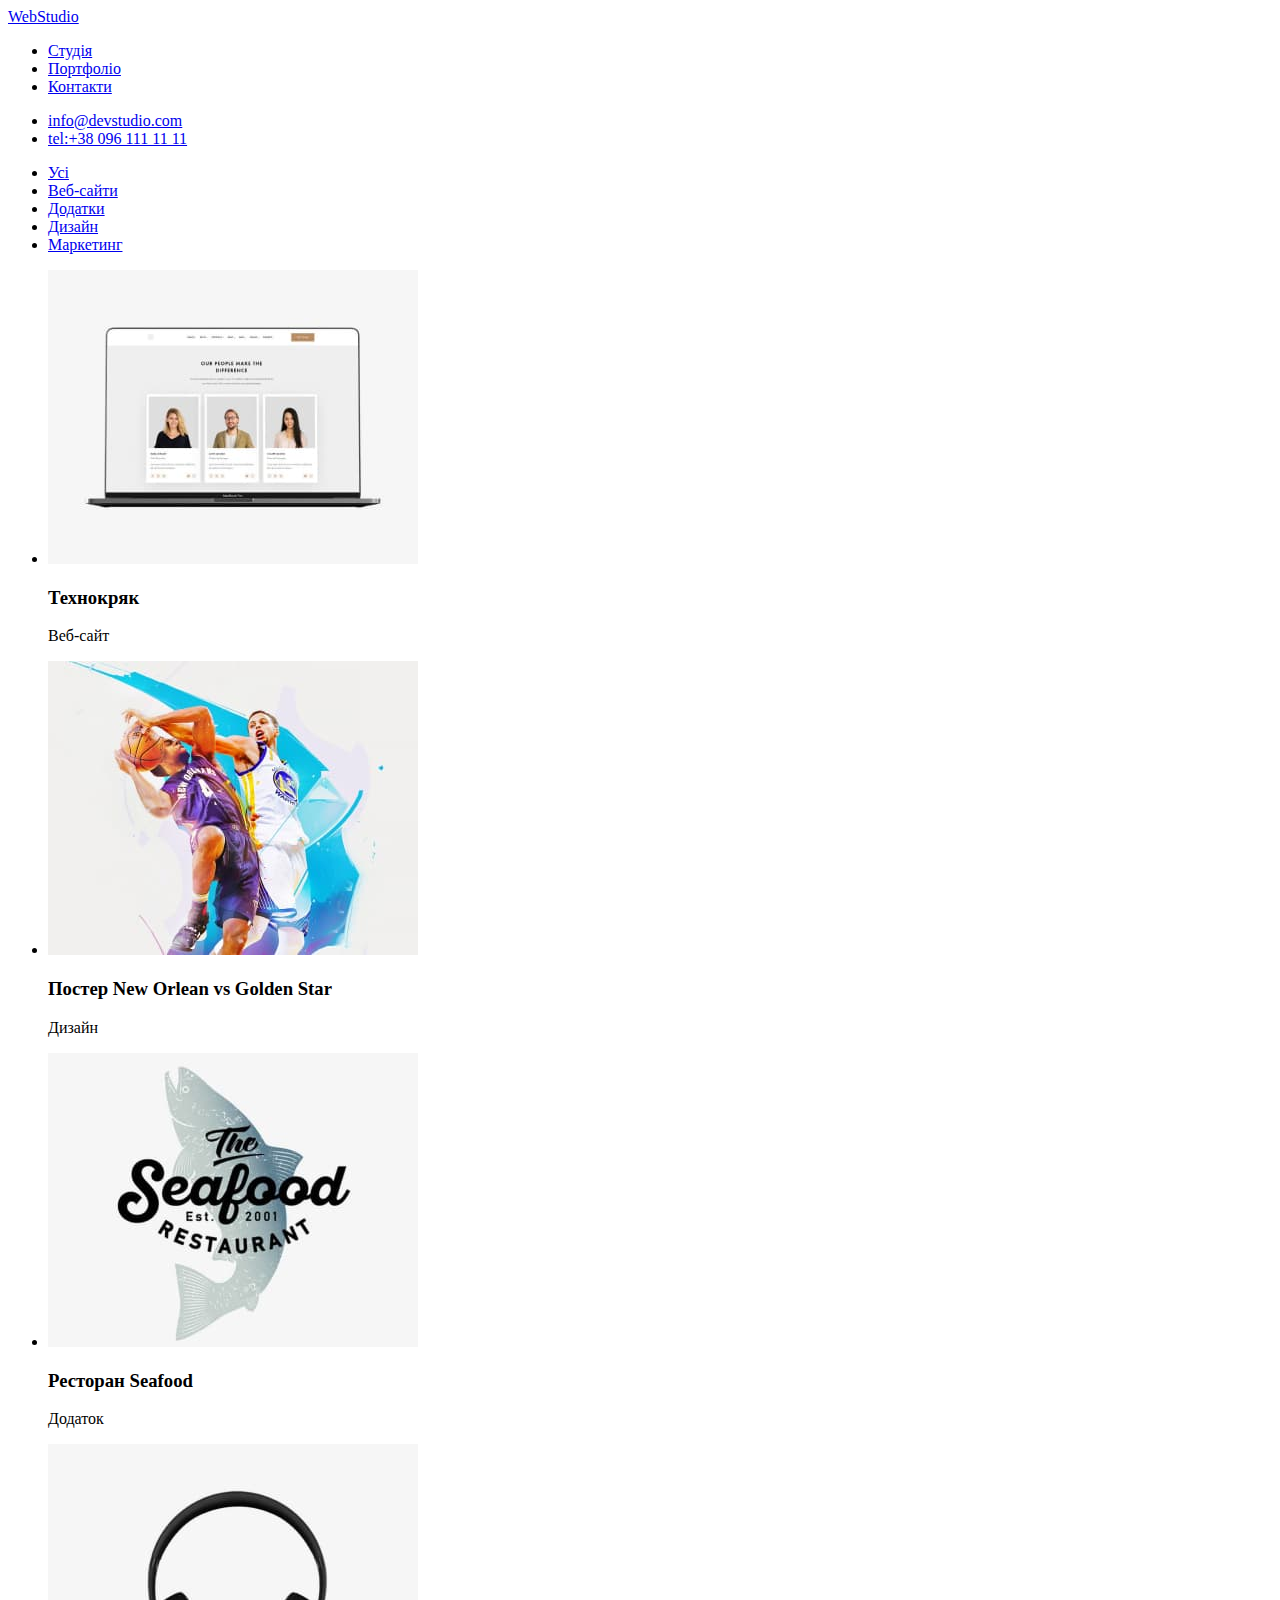
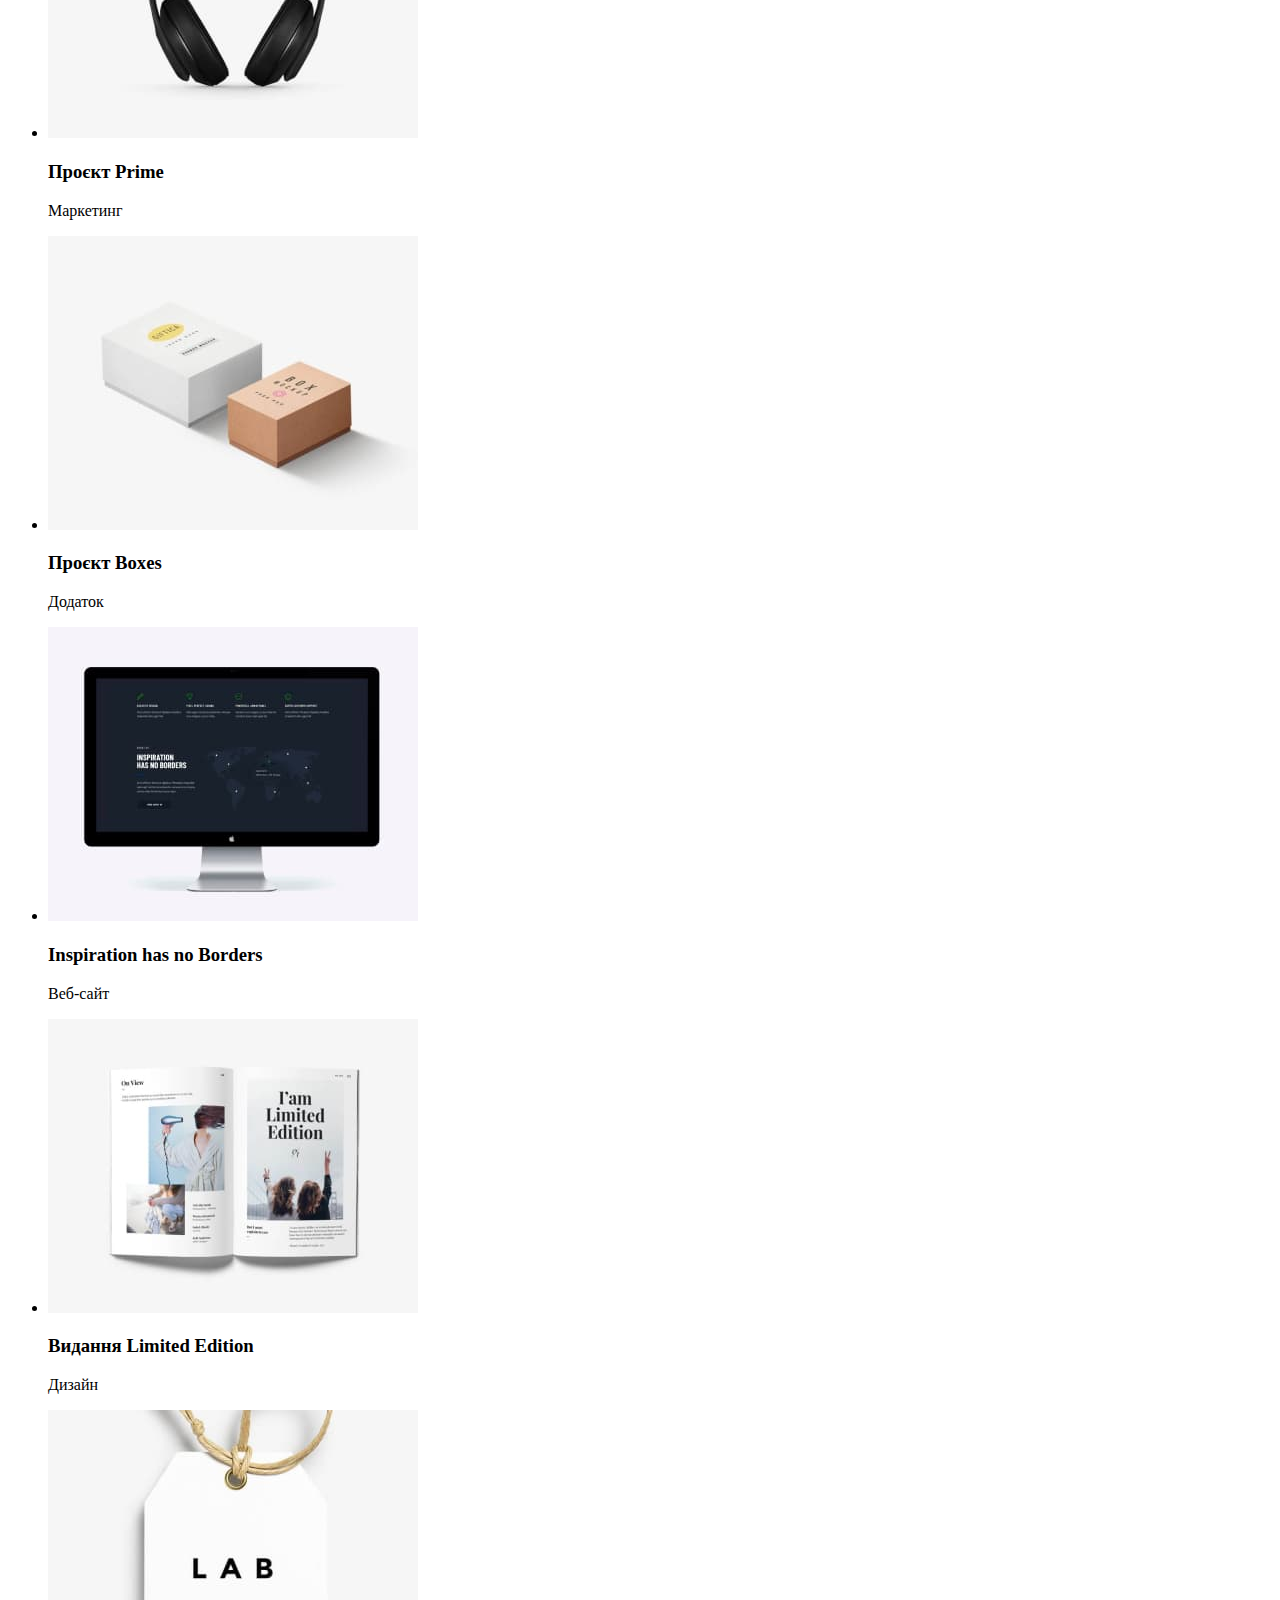
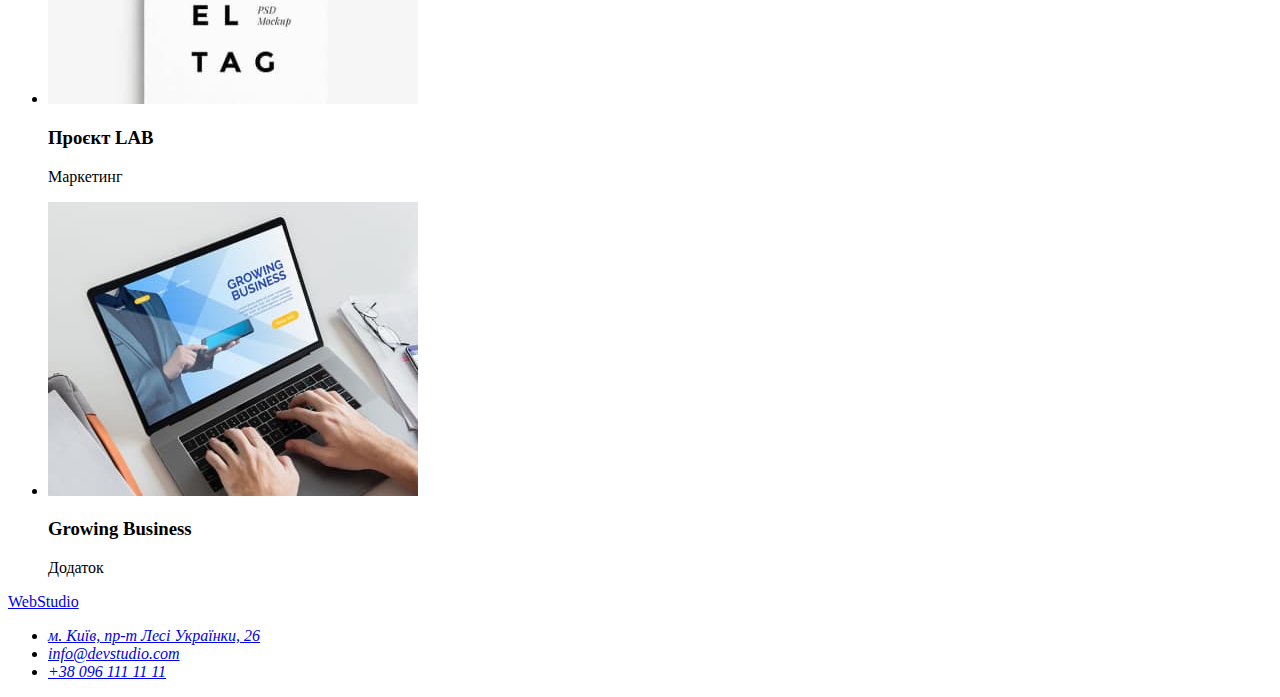
==== portfolio.html @ f0db823b "update portfolio html" ====
<!DOCTYPE html>
<html lang="uk">

<head>
    <meta charset="UTF-8">
    <meta http-equiv="X-UA-Compatible" content="IE=edge">
    <meta name="viewport" content="width=device-width, initial-scale=1.0">
    <link rel="stylesheet" href="./css/styles.css">
    <title>portfolio</title>
</head>

<body>
    <header>
        <nav>
            <a href="./index.html">WebStudio</a>
            <ul>
                <li><a href="./index.html">Студія</a></li>
                <li><a href="#">Портфоліо</a></li>
                <li><a href="#">Контакти</a></li>
            </ul>
        </nav>
        <ul>
            <li><a href="mailto:info@devstudio.com">info@devstudio.com</a></li>
            <li><a href="tel:+380961111111">tel:+38 096 111 11 11</a></li>
        </ul>
    </header>
    <main>
        <section>
            <ul>
                <li>
                    <a href="#">Усі</a>
                </li>
                <li>
                    <a href="#">Веб-сайти</a>
                </li>
                <li>
                    <a href="#">Додатки</a>
                </li>
                <li>
                    <a href="#">Дизайн</a>
                </li>
                <li>
                    <a href="#">Маркетинг</a>
                </li>
            </ul>
        </section>
        <section>
            <ul>
                <li>
                    <img src="./images/webpage.jpg" alt="webpage">
                    <h3>Технокряк</h3>
                    <p>Веб-сайт</p>
                </li>
                <li>
                    <img src="./images/poster.jpg" alt="poster">
                    <h3>Постер New Orlean vs Golden Star</h3>
                    <p>Дизайн</p>
                </li>
                <li>
                    <img src="./images/restaurant.jpg" alt="restaurant logo">
                    <h3>Ресторан Seafood</h3>
                    <p>Додаток</p>
                </li>
            </ul>
        </section>
        <section>
            <ul>
                <li>
                    <img src="./images/projectprime.jpg" alt="projectprime">
                    <h3>Проєкт Prime</h3>
                    <p>Маркетинг</p>
                </li>
                <li>
                    <img src="./images/boxes.jpg" alt="projectboxes">
                    <h3>Проєкт Boxes</h3>
                    <p>Додаток</p>
                </li>
                <li>
                    <img src="./images/inspiration.jpg" alt="inspiration">
                    <h3>Inspiration has no Borders</h3>
                    <p>Веб-сайт</p>
                </li>
            </ul>
        </section>
        <section>
            <ul>
                <li>
                    <img src="./images/limitededition.jpg" alt="limitededition">
                    <h3>Видання Limited Edition</h3>
                    <p>Дизайн</p>
                </li>
                <li>
                    <img src="./images/projectlab.jpg" alt="projectlab">
                    <h3>Проєкт LAB</h3>
                    <p>Маркетинг</p>
                </li>
                <li>
                    <img src="./images/growingbusiness.jpg" alt="growingbusiness">
                    <h3>Growing Business</h3>
                    <p>Додаток</p>
                </li>
            </ul>
        </section>
    </main>
    <footer>
        <a href="/">WebStudio</a>
        <address>
            <ul>
                <li>
                    <a href="https://goo.gl/maps/CPtrU1FHBa2aNyZL9">м. Київ, пр-т Лесі Українки, 26</a>
                </li>
                <li>
                    <a href="mailto:info@devstudio.com">info@devstudio.com</a>
                </li>
                <li>
                    <a href="tel:+380961111111">+38 096 111 11 11</a>
                </li>
            </ul>
        </address>
    </footer>
</body>

</html>
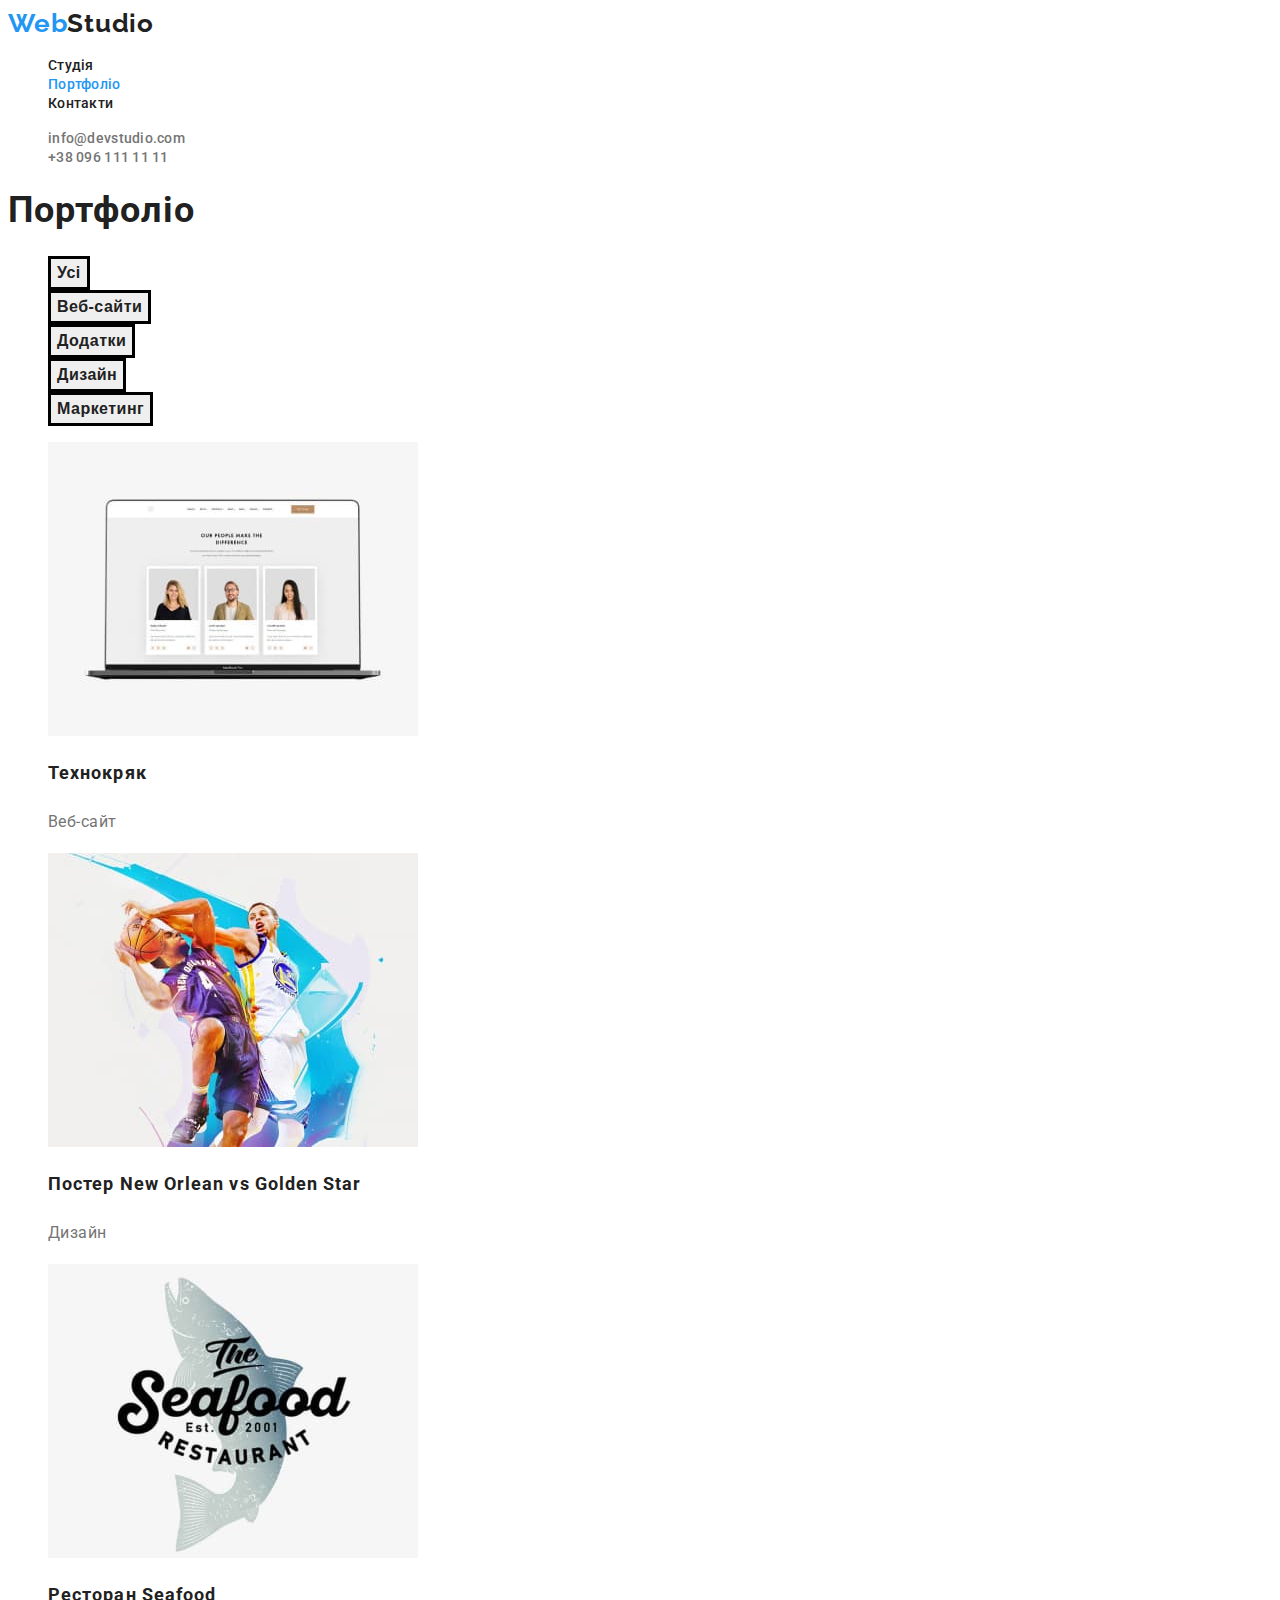
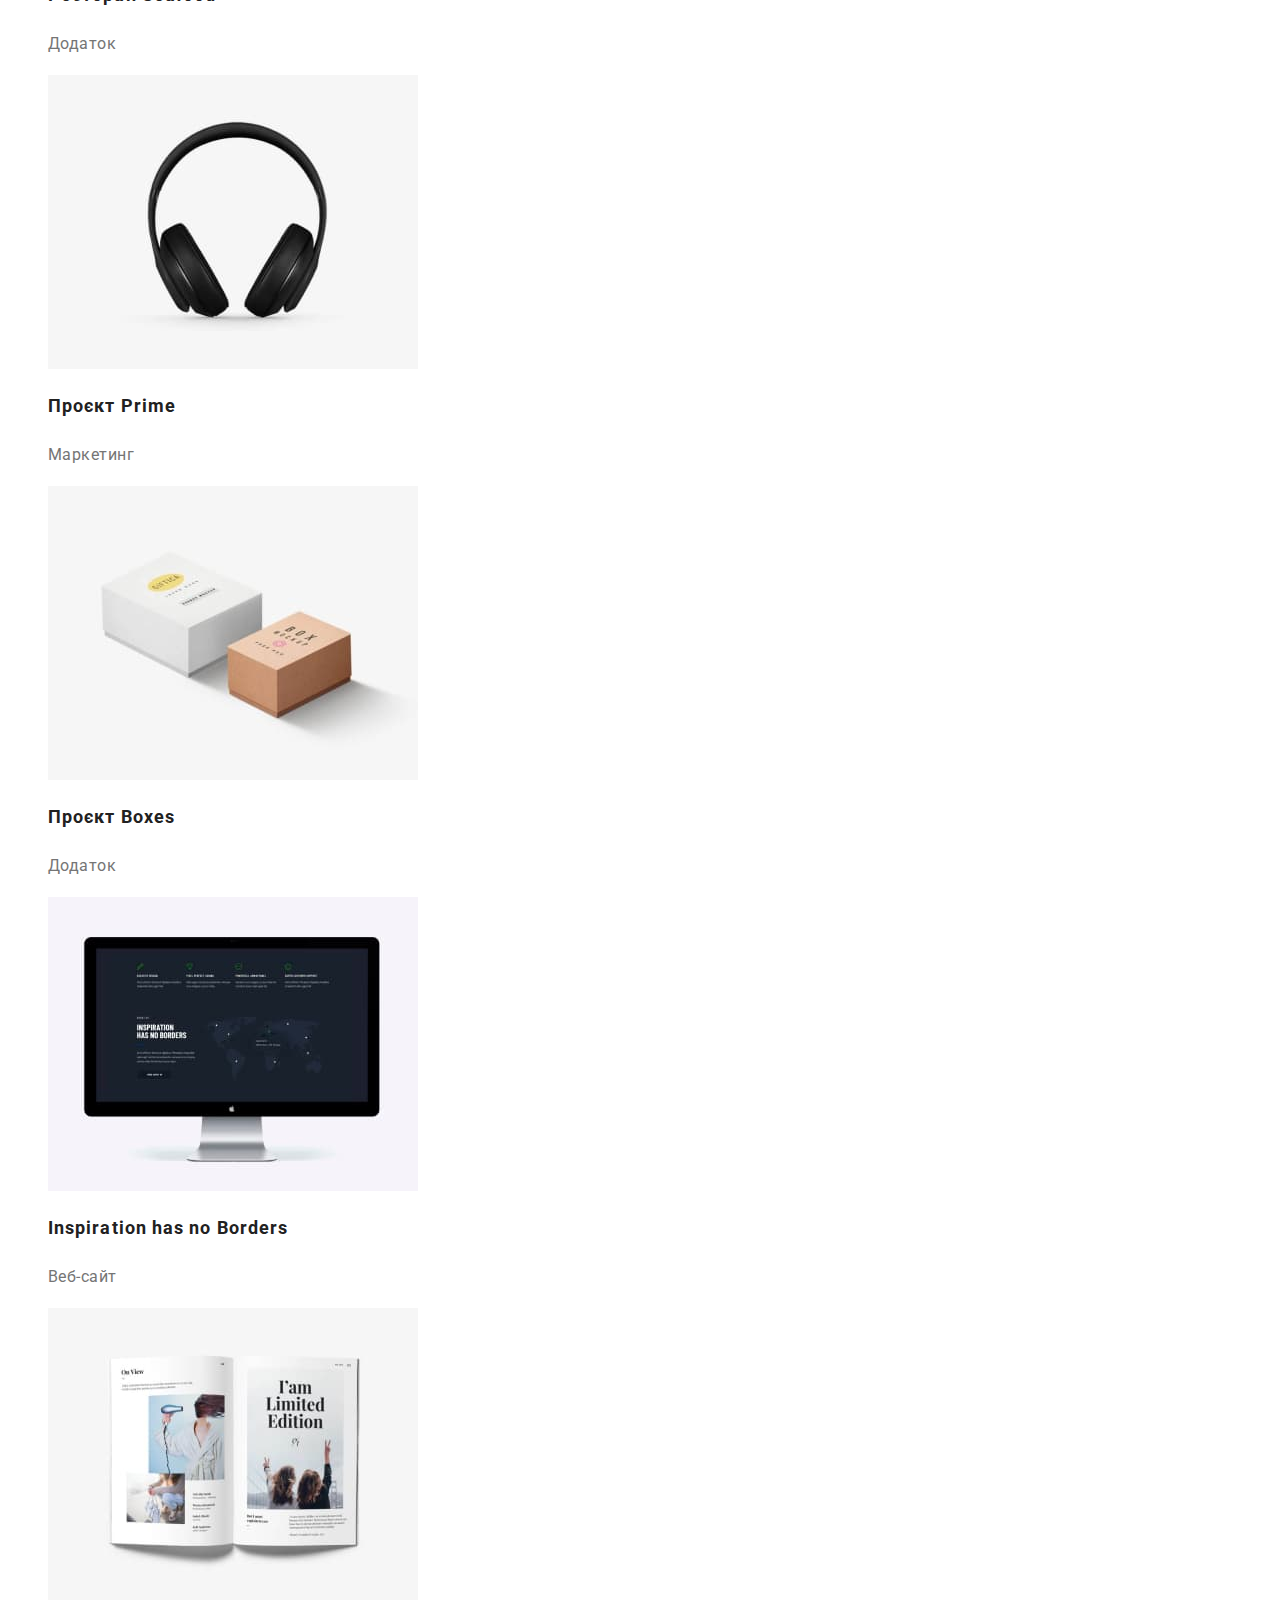
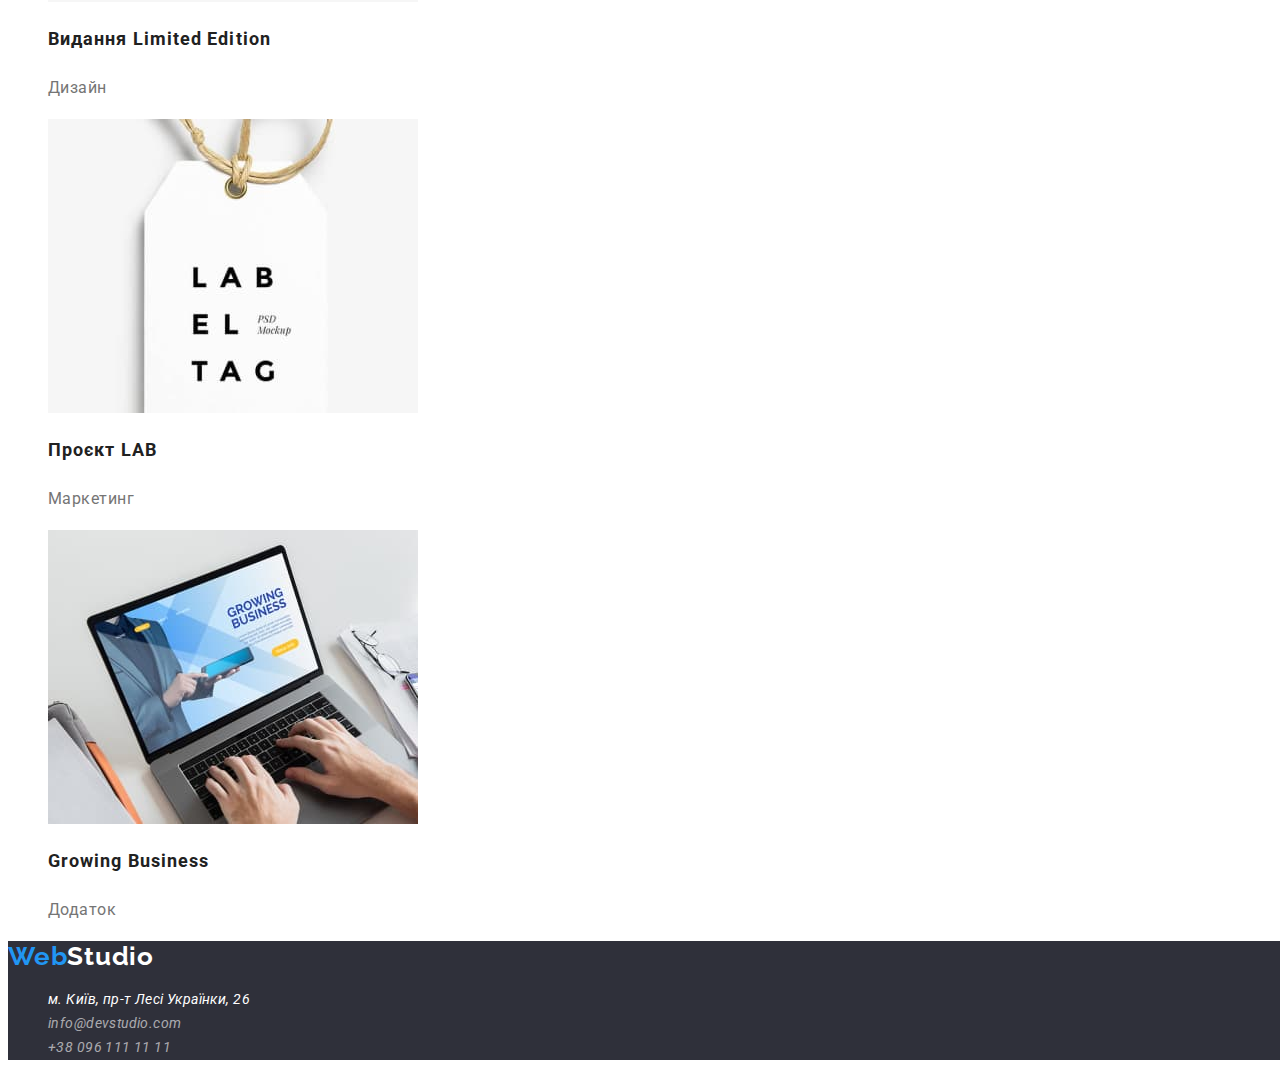
==== commit 34f71948: "update html" ====
--- a/portfolio.html
+++ b/portfolio.html
@@ -7,117 +7,130 @@
     <meta name="viewport" content="width=device-width, initial-scale=1.0">
     <link rel="stylesheet" href="./css/styles.css">
     <title>portfolio</title>
+    <link rel="preconnect" href="https://fonts.googleapis.com">
+    <link rel="preconnect" href="https://fonts.gstatic.com" crossorigin>
+    <link href="https://fonts.googleapis.com/css2?family=Raleway:wght@700&family=Roboto:wght@400;500;700;900&display=swap"
+        rel="stylesheet">
 </head>
 
 <body>
-    <header>
-        <nav>
-            <a href="./index.html">WebStudio</a>
+<header class="header">
+    <nav>
+        <a class="logo-link" href="/index.html">Web<span class="logo-header">Studio</span></a>
+        <ul class="site-nav">
+            <li class="list"><a class="link " href="./index.html">Студія</a></li>
+            <li class="list"><a class="link current" href="./portfolio.html">Портфоліо</a></li>
+            <li class="list"><a class="link" href="#">Контакти</a></li>
+        </ul>
+    </nav>
+    <ul class="mail-tel-section">
+        <li class="list"><a class="link" href="mailto:info@devstudio.com">info@devstudio.com</a></li>
+        <li class="list"><a class="link" href="tel:+380961111111">+38 096 111 11 11</a></li>
+    </ul>
+</header>
+<main>
+    <section>
+    <h1 class="title-section">Портфоліо</h1>
+    <ul>
+        <li class="list">
+            <button class="secondary-button current " type="button">Усі</button>
+        </li>
+        <li class="list">
+            <button class="secondary-button " type="button">Веб-сайти</button>
+        </li>
+        <li class="list">
+            <button class="secondary-button " type="button">Додатки</button>
+        </li>
+        <li class="list">
+            <button class="secondary-button " type="button">Дизайн</button>
+        </li>
+        <li class="list">
+            <button class="secondary-button " type="button">Маркетинг</button>
+        </li>
+    </ul>
+    </section>
+    <section class="portfolio-section">
             <ul>
-                <li><a href="./index.html">Студія</a></li>
-                <li><a href="#">Портфоліо</a></li>
-                <li><a href="#">Контакти</a></li>
-            </ul>
-        </nav>
-        <ul>
-            <li><a href="mailto:info@devstudio.com">info@devstudio.com</a></li>
-            <li><a href="tel:+380961111111">tel:+38 096 111 11 11</a></li>
-        </ul>
-    </header>
-    <main>
-        <section>
-            <ul>
-                <li>
-                    <a href="#">Усі</a>
+                <li class="list">
+                    <img src="./images/webpage.jpg" 
+                    alt="webpage"
+                    width="370">
+                    <h2 class="portfolio-title">Технокряк</h2>
+                    <p class="portfolio-dscr">Веб-сайт</p>
                 </li>
-                <li>
-                    <a href="#">Веб-сайти</a>
+                <li class="list">
+                    <img src="./images/poster.jpg" 
+                    alt="poster"
+                    width="370">
+                    <h2 class="portfolio-title">Постер New Orlean vs Golden Star</h2>
+                    <p class="portfolio-dscr">Дизайн</p>
                 </li>
-                <li>
-                    <a href="#">Додатки</a>
+                <li class="list">
+                    <img src="./images/restaurant.jpg" 
+                    alt="restaurant logo"
+                    width="370">
+                    <h2 class="portfolio-title">Ресторан Seafood</h2>
+                    <p class="portfolio-dscr">Додаток</p>
                 </li>
-                <li>
-                    <a href="#">Дизайн</a>
+                <li class="list">
+                    <img src="./images/projectprime.jpg" 
+                    alt="projectprime"
+                    width="370">
+                    <h2 class="portfolio-title">Проєкт Prime</h2>
+                    <p class="portfolio-dscr">Маркетинг</p>
                 </li>
-                <li>
-                    <a href="#">Маркетинг</a>
+                <li class="list">
+                    <img src="./images/boxes.jpg" 
+                    alt="projectboxes"
+                    width="370">
+                    <h2 class="portfolio-title">Проєкт Boxes</h2>
+                    <p class="portfolio-dscr">Додаток</p>
+                </li>
+                <li class="list">
+                    <img src="./images/inspiration.jpg" 
+                    alt="inspiration"
+                    width="370">
+                    <h2 class="portfolio-title">Inspiration has no Borders</h2>
+                    <p class="portfolio-dscr">Веб-сайт</p>
+                </li>
+                <li class="list">
+                    <img src="./images/limitededition.jpg" alt="limitededition"
+                    width="370">
+                    <h2 class="portfolio-title">Видання Limited Edition</h2>
+                    <p class="portfolio-dscr">Дизайн</p>
+                </li>
+                <li class="list">
+                    <img src="./images/projectlab.jpg" 
+                    alt="projectlab"
+                    width="370">
+                    <h2 class="portfolio-title">Проєкт LAB</h2>
+                    <p class="portfolio-dscr">Маркетинг</p>
+                </li>
+                <li class="list">
+                    <img src="./images/growingbusiness.jpg" alt="growingbusiness"
+                    width="370">
+                    <h2 class="portfolio-title">Growing Business</h2>
+                    <p class="portfolio-dscr">Додаток</p>
                 </li>
             </ul>
-        </section>
-        <section>
-            <ul>
-                <li>
-                    <img src="./images/webpage.jpg" alt="webpage">
-                    <h3>Технокряк</h3>
-                    <p>Веб-сайт</p>
-                </li>
-                <li>
-                    <img src="./images/poster.jpg" alt="poster">
-                    <h3>Постер New Orlean vs Golden Star</h3>
-                    <p>Дизайн</p>
-                </li>
-                <li>
-                    <img src="./images/restaurant.jpg" alt="restaurant logo">
-                    <h3>Ресторан Seafood</h3>
-                    <p>Додаток</p>
-                </li>
-            </ul>
-        </section>
-        <section>
-            <ul>
-                <li>
-                    <img src="./images/projectprime.jpg" alt="projectprime">
-                    <h3>Проєкт Prime</h3>
-                    <p>Маркетинг</p>
-                </li>
-                <li>
-                    <img src="./images/boxes.jpg" alt="projectboxes">
-                    <h3>Проєкт Boxes</h3>
-                    <p>Додаток</p>
-                </li>
-                <li>
-                    <img src="./images/inspiration.jpg" alt="inspiration">
-                    <h3>Inspiration has no Borders</h3>
-                    <p>Веб-сайт</p>
-                </li>
-            </ul>
-        </section>
-        <section>
-            <ul>
-                <li>
-                    <img src="./images/limitededition.jpg" alt="limitededition">
-                    <h3>Видання Limited Edition</h3>
-                    <p>Дизайн</p>
-                </li>
-                <li>
-                    <img src="./images/projectlab.jpg" alt="projectlab">
-                    <h3>Проєкт LAB</h3>
-                    <p>Маркетинг</p>
-                </li>
-                <li>
-                    <img src="./images/growingbusiness.jpg" alt="growingbusiness">
-                    <h3>Growing Business</h3>
-                    <p>Додаток</p>
-                </li>
-            </ul>
-        </section>
+            </section>
     </main>
-    <footer>
-        <a href="/">WebStudio</a>
-        <address>
-            <ul>
-                <li>
-                    <a href="https://goo.gl/maps/CPtrU1FHBa2aNyZL9">м. Київ, пр-т Лесі Українки, 26</a>
-                </li>
-                <li>
-                    <a href="mailto:info@devstudio.com">info@devstudio.com</a>
-                </li>
-                <li>
-                    <a href="tel:+380961111111">+38 096 111 11 11</a>
-                </li>
-            </ul>
-        </address>
-    </footer>
+<footer class="footer">
+    <a class="logo-link" href="/index.html">Web<span class="logo-header">Studio</span></a>
+    <address>
+        <ul class="footer-list">
+            <li class="list">
+                <a class="link-map" href="https://goo.gl/maps/CPtrU1FHBa2aNyZL9">м. Київ, пр-т Лесі Українки, 26</a>
+            </li>
+            <li class="list">
+                <a class="adress-link" href="mailto:info@devstudio.com">info@devstudio.com</a>
+            </li>
+            <li class="list">
+                <a class="adress-link" href="tel:+380961111111">+38 096 111 11 11</a>
+            </li>
+        </ul>
+    </address>
+</footer>
 </body>
 
 </html>--- a/css/styles.css
+++ b/css/styles.css
@@ -0,0 +1,228 @@
+:root {
+    --color-primary: #2196f3;
+    --color-secondary: #2f303a;
+    --primary-text-color: #212121;
+    --white-color: #fff;
+
+}
+
+body {
+    width: 1600px;
+    font-family: 'Roboto', Arial, Helvetica, sans-serif;
+    font-weight: 400;
+    color: var(--primary-text-color);
+}
+
+.list {
+    list-style: none;
+}
+
+
+.logo-link {
+    font-family: 'Raleway';
+        text-decoration: none;
+        font-style: normal;
+        font-weight: 700;
+        font-size: 26px;
+        line-height: 1.192;
+        letter-spacing: 0.03em;
+        color: var(--color-primary);
+}
+
+.logo-header {
+    text-decoration: none;
+        font-weight: 700;
+        font-size: 26px;
+        line-height: 1.192;
+        letter-spacing: 0.03em;
+        color: var(--primary-text-color);
+}
+
+.site-nav .link {
+    color: var(--primary-text-color);
+    text-decoration: none;
+    font-weight: 500;
+    font-size: 14px;
+        line-height: 1.14;
+        letter-spacing: 0.02em;
+}
+
+.site-nav .link.current,
+.site-nav .link:hover,
+.site-nav .link:focus {
+    color: var(--color-primary);
+}
+
+.mail-tel-section .link {
+    color: #757575;
+    text-decoration: none;
+    font-weight: 500;
+    font-size: 14px;
+    line-height: 1.14;
+    letter-spacing: 0.02em;
+}
+
+.mail-tel-section .link:hover,
+.mail-tel-section .link:focus {
+    color: var(--color-primary);
+}
+
+.main-section {
+    width: 1600px;
+    background: var(--color-secondary);
+}
+
+
+.hero-title {
+        font-style: normal;
+        font-weight: 900;
+        font-size: 44px;
+        line-height: 1.363;
+        letter-spacing: 0.06em;
+    background-color: var(--color-secondary);
+    color: var(--white-color);
+}
+
+.primary-button {
+    color: var(--white-color);
+    background-color: var(--color-primary);
+    font-weight: 700;
+    font-size: 16px;
+    line-height: 1.88;
+    display: flex;
+    align-items: center;
+    text-align: center;
+    letter-spacing: 0.06em;
+    border: 4px solid black;
+    cursor: pointer;
+}
+
+.primary-button:hover,
+.primary-button:focus {
+    color: var(--white-color);
+    background-color: #188CE8;
+}
+
+.section-achievements .title-list {
+font-weight: 700;
+    font-size: 14px;
+    line-height: 1.142;
+    letter-spacing: 0.03em;
+    color: var(--primary-text-color);
+}
+
+.section-achievements .paragraph-list {
+    font-size: 14px;
+        line-height: 1.714;
+        letter-spacing: 0.03em;
+        color: #757575;
+}
+
+.title-section {
+    font-weight: 700;
+        font-size: 36px;
+        line-height: 1.166;
+        letter-spacing: 0.03em;
+        color: var(--primary-text-color);
+}
+
+.section-team {
+    background-color: #f5f4fA;;
+}
+
+.section-team .list1 {
+    background-color: var(--white-color);
+    list-style-type: none;
+}
+
+.team-member {
+    font-weight: 500;
+        font-size: 16px;
+        line-height: 1.188;
+        letter-spacing: 0.03em;
+        color: var(--primary-text-color);
+}
+
+.team-member-specialization {
+        font-size: 16px;
+        line-height: 1.188;
+        letter-spacing: 0.03em;
+        color: #757575;
+}
+
+.footer {
+    background-color: var(--color-secondary);
+    width: 1600px;
+}
+
+.footer .logo-header {
+    font-weight: 700;
+        font-size: 26px;
+        line-height: 1.192;
+        letter-spacing: 0.03em;
+        color: var(--color-primary);
+}
+
+.footer .logo-header {
+    font-family: 'Raleway';
+        font-weight: 700;
+        font-size: 26px;
+        line-height: 1.192;
+        letter-spacing: 0.03em;
+        color: var(--white-color);
+}
+
+.link-map {
+    font-size: 14px;
+        line-height: 1.714;
+        letter-spacing: 0.03em;
+        color: var(--white-color);
+        text-decoration: none;
+}
+
+.adress-link {
+    font-size: 14px;
+        line-height: 1.714;
+        letter-spacing: 0.03em;
+        color: rgba(255, 255, 255, 0.6);
+        text-decoration: none;
+}
+
+.adress-link:hover,
+.adress-link:focus {
+    color: var(--color-primary);
+}
+
+.secondary-button {
+    font-weight: 500;
+        font-size: 16px;
+        line-height: 1.625;
+        letter-spacing: 0.03em;
+        color: var(--primary-text-color);
+        background-color: ff5f4fa;
+        border: 3px solid black;
+        font-weight: bold;
+        cursor: pointer;
+
+}
+
+.secondary-button:hover,
+.secondary-button:focus {
+    color: var(--white-color);
+    background-color: var(--color-primary);
+}
+
+.portfolio-title {
+    font-weight: 700;
+        font-size: 18px;
+        line-height: 2;
+        letter-spacing: 0.06em;
+        color: var(--primary-text-color);
+}
+
+.portfolio-dscr {
+    font-size: 16px;
+        line-height: 1.875;
+        letter-spacing: 0.03em;
+        color: #757575;
+}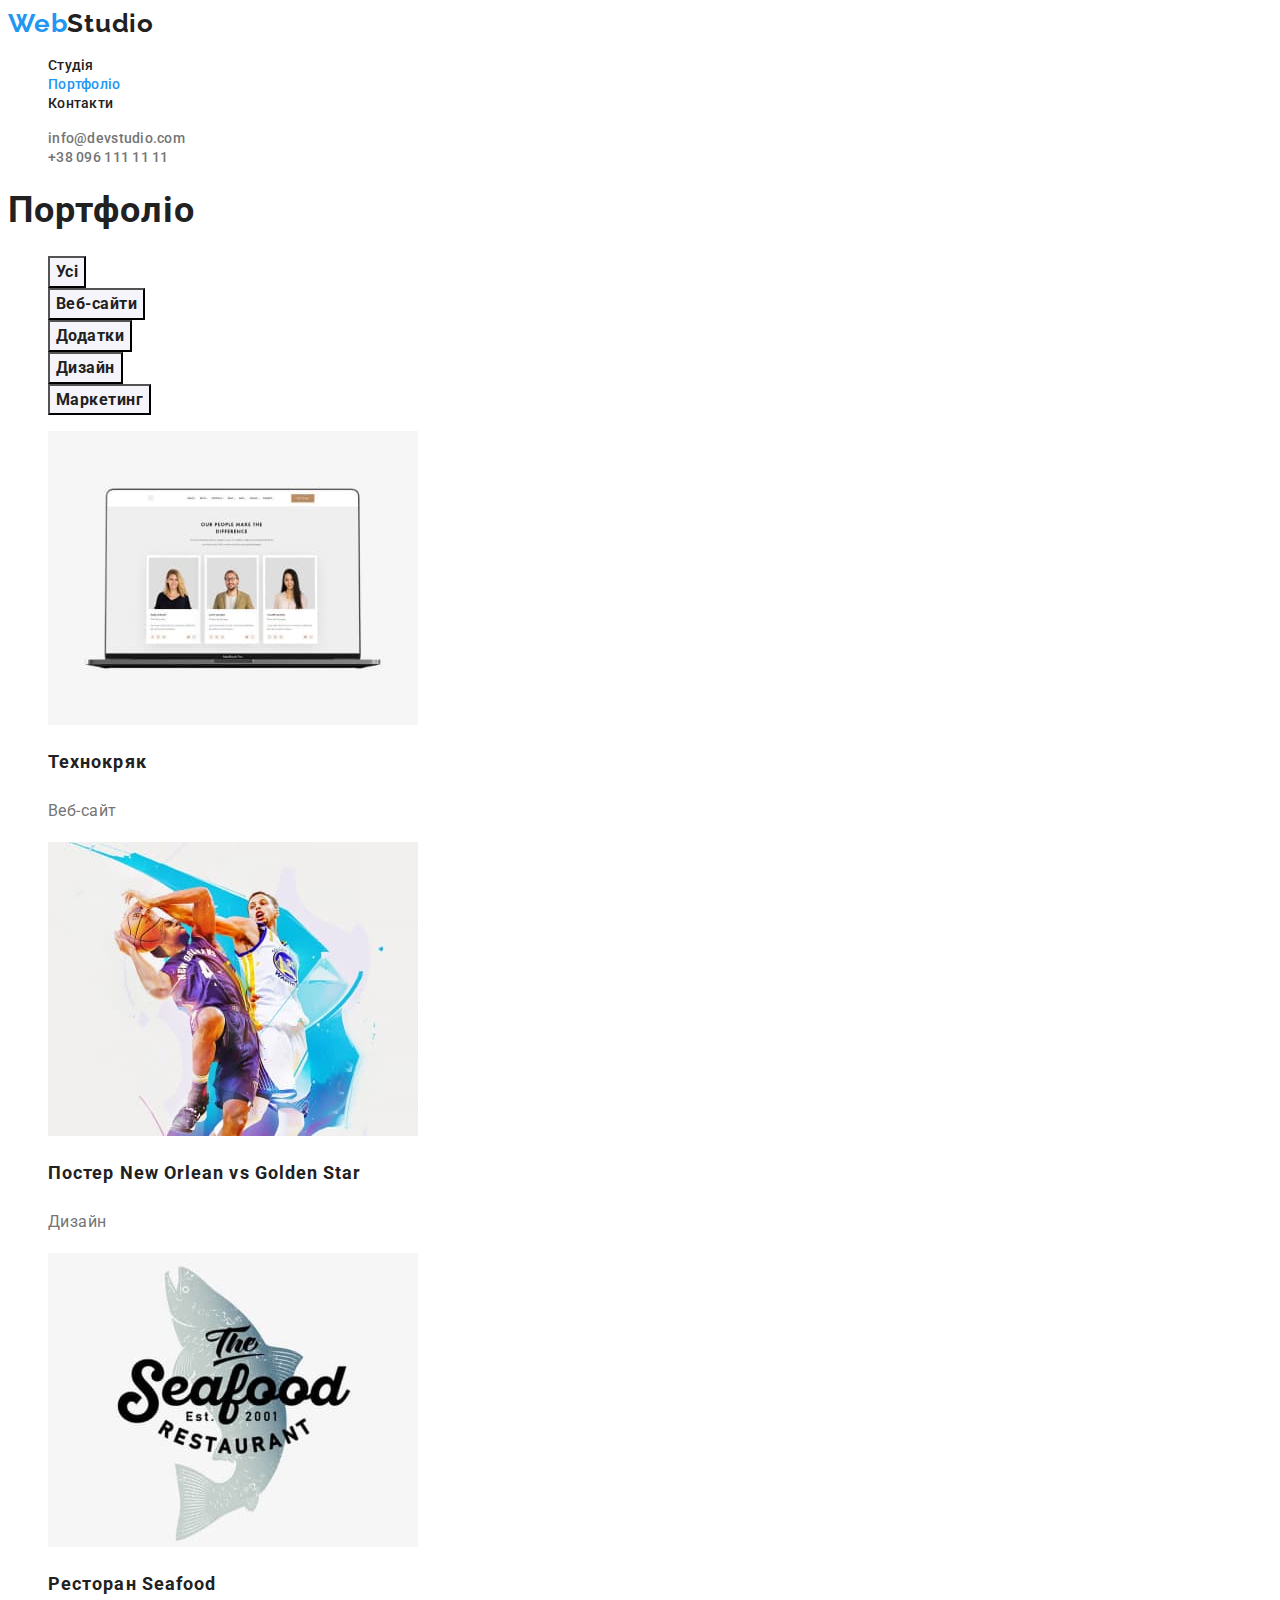
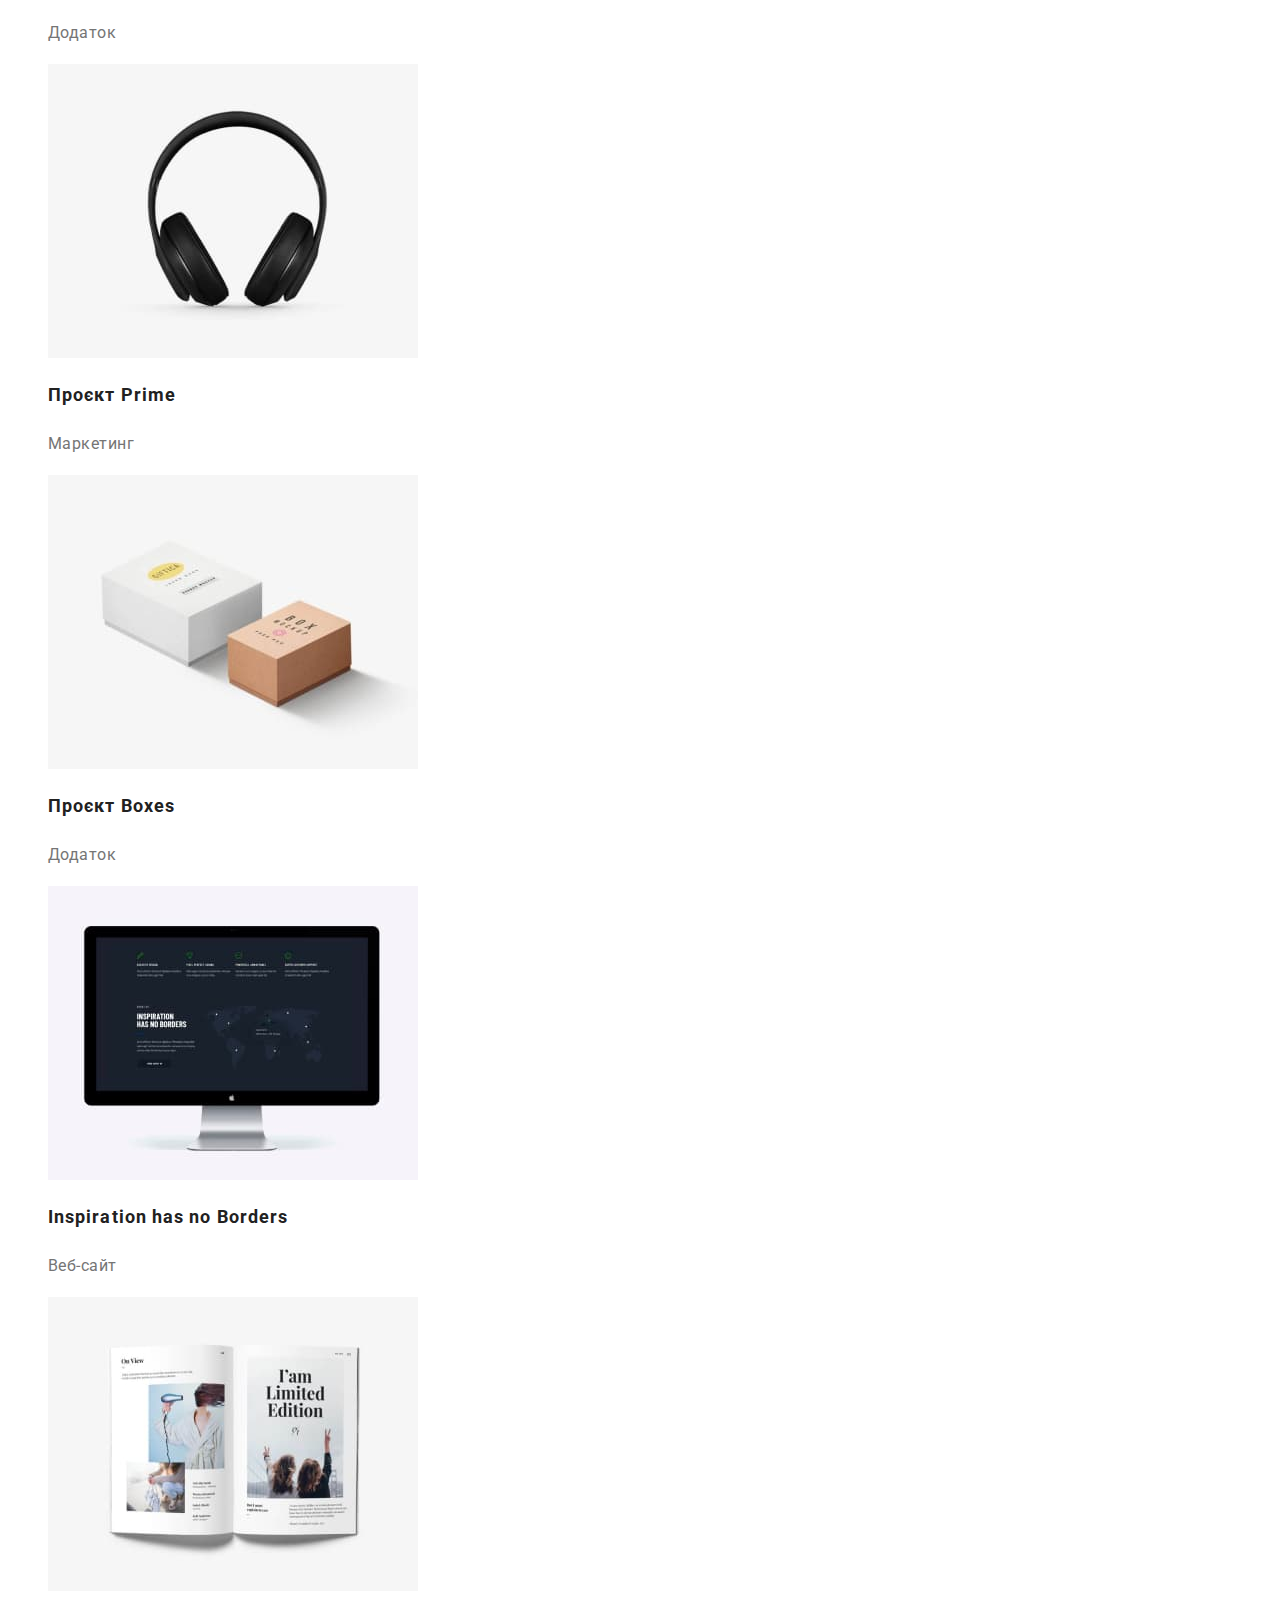
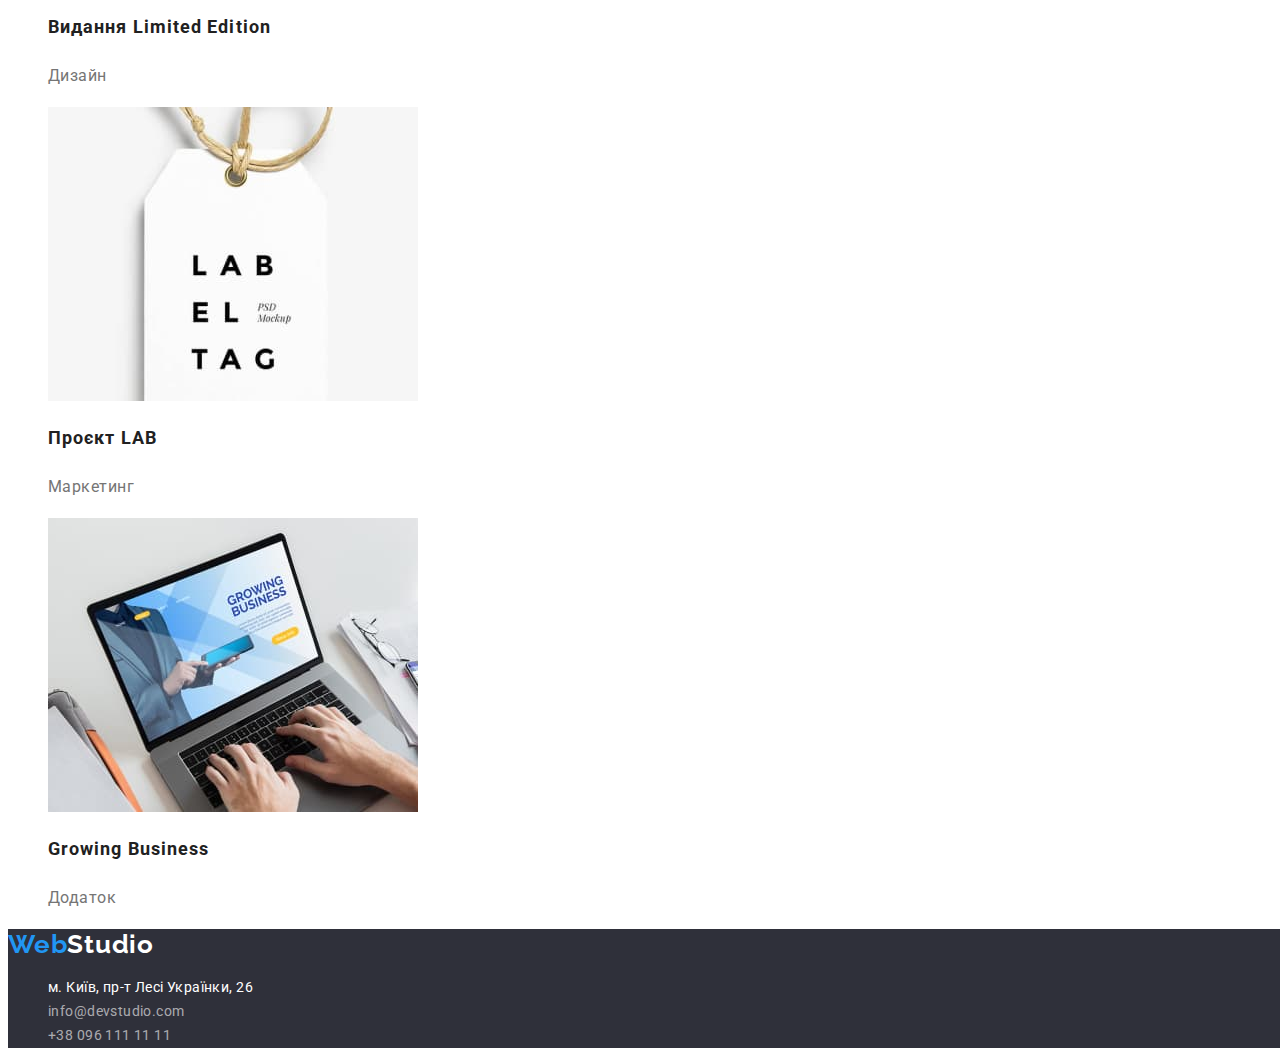
==== commit acd91ee2: "update html portfolio" ====
--- a/portfolio.html
+++ b/portfolio.html
@@ -48,8 +48,6 @@
             <button class="secondary-button " type="button">Маркетинг</button>
         </li>
     </ul>
-    </section>
-    <section class="portfolio-section">
             <ul>
                 <li class="list">
                     <img src="./images/webpage.jpg" 
--- a/css/styles.css
+++ b/css/styles.css
@@ -7,9 +7,7 @@
 }
 
 body {
-    width: 1600px;
-    font-family: 'Roboto', Arial, Helvetica, sans-serif;
-    font-weight: 400;
+    font-family:  'Roboto', Oxygen, Ubuntu, Cantarell, Open Sans, sans-serif;
     color: var(--primary-text-color);
 }
 
@@ -24,7 +22,7 @@
         font-style: normal;
         font-weight: 700;
         font-size: 26px;
-        line-height: 1.192;
+        line-height: 1.19;
         letter-spacing: 0.03em;
         color: var(--color-primary);
 }
@@ -33,7 +31,7 @@
     text-decoration: none;
         font-weight: 700;
         font-size: 26px;
-        line-height: 1.192;
+        line-height: 1.19;
         letter-spacing: 0.03em;
         color: var(--primary-text-color);
 }
@@ -74,10 +72,9 @@
 
 
 .hero-title {
-        font-style: normal;
         font-weight: 900;
         font-size: 44px;
-        line-height: 1.363;
+        line-height: 1.36;
         letter-spacing: 0.06em;
     background-color: var(--color-secondary);
     color: var(--white-color);
@@ -86,6 +83,7 @@
 .primary-button {
     color: var(--white-color);
     background-color: var(--color-primary);
+    font-family: inherit;
     font-weight: 700;
     font-size: 16px;
     line-height: 1.88;
@@ -93,7 +91,6 @@
     align-items: center;
     text-align: center;
     letter-spacing: 0.06em;
-    border: 4px solid black;
     cursor: pointer;
 }
 
@@ -106,14 +103,14 @@
 .section-achievements .title-list {
 font-weight: 700;
     font-size: 14px;
-    line-height: 1.142;
+    line-height: 1.14;
     letter-spacing: 0.03em;
     color: var(--primary-text-color);
 }
 
 .section-achievements .paragraph-list {
     font-size: 14px;
-        line-height: 1.714;
+        line-height: 1.71;
         letter-spacing: 0.03em;
         color: #757575;
 }
@@ -121,7 +118,7 @@
 .title-section {
     font-weight: 700;
         font-size: 36px;
-        line-height: 1.166;
+        line-height: 1.16;
         letter-spacing: 0.03em;
         color: var(--primary-text-color);
 }
@@ -138,14 +135,14 @@
 .team-member {
     font-weight: 500;
         font-size: 16px;
-        line-height: 1.188;
+        line-height: 1.18;
         letter-spacing: 0.03em;
         color: var(--primary-text-color);
 }
 
 .team-member-specialization {
         font-size: 16px;
-        line-height: 1.188;
+        line-height: 1.18;
         letter-spacing: 0.03em;
         color: #757575;
 }
@@ -155,10 +152,14 @@
     width: 1600px;
 }
 
+.footer-list {
+    font-style: normal;
+}
+
 .footer .logo-header {
     font-weight: 700;
         font-size: 26px;
-        line-height: 1.192;
+        line-height: 1.19;
         letter-spacing: 0.03em;
         color: var(--color-primary);
 }
@@ -167,14 +168,14 @@
     font-family: 'Raleway';
         font-weight: 700;
         font-size: 26px;
-        line-height: 1.192;
+        line-height: 1.19;
         letter-spacing: 0.03em;
         color: var(--white-color);
 }
 
 .link-map {
     font-size: 14px;
-        line-height: 1.714;
+        line-height: 1.71;
         letter-spacing: 0.03em;
         color: var(--white-color);
         text-decoration: none;
@@ -182,7 +183,7 @@
 
 .adress-link {
     font-size: 14px;
-        line-height: 1.714;
+        line-height: 1.71;
         letter-spacing: 0.03em;
         color: rgba(255, 255, 255, 0.6);
         text-decoration: none;
@@ -195,14 +196,14 @@
 
 .secondary-button {
     font-weight: 500;
-        font-size: 16px;
-        line-height: 1.625;
-        letter-spacing: 0.03em;
-        color: var(--primary-text-color);
-        background-color: ff5f4fa;
-        border: 3px solid black;
-        font-weight: bold;
-        cursor: pointer;
+    font-size: 16px;
+    font-family: inherit;
+    line-height: 1.62;
+    letter-spacing: 0.03em;
+    color: var(--primary-text-color);
+    background-color: #f5f4fa;
+    font-weight: bold;
+    cursor: pointer;
 
 }
 
@@ -222,7 +223,7 @@
 
 .portfolio-dscr {
     font-size: 16px;
-        line-height: 1.875;
+        line-height: 1.87;
         letter-spacing: 0.03em;
         color: #757575;
 }